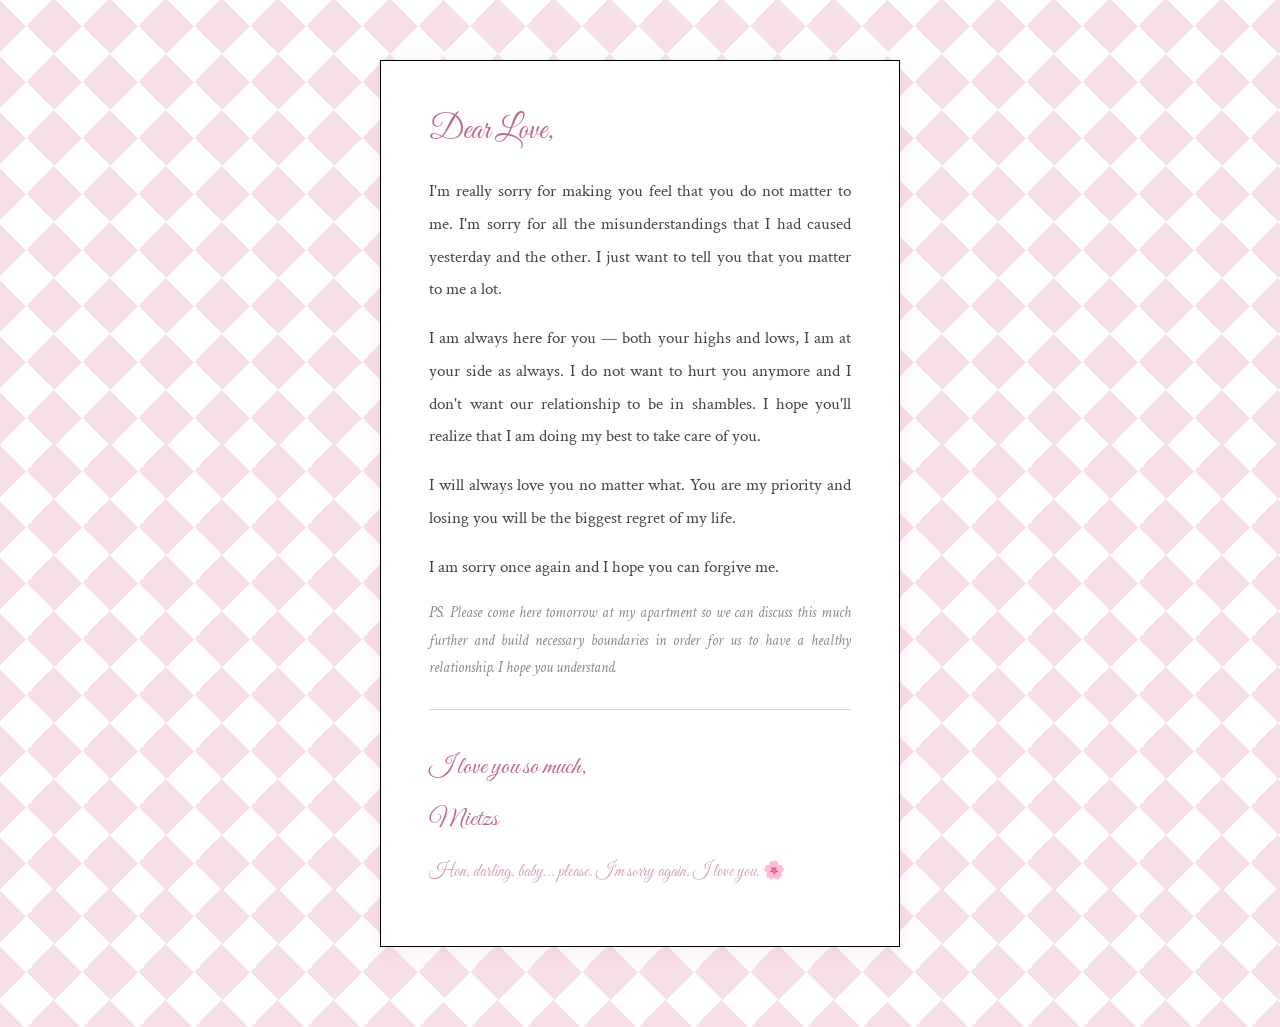
==== Sorry.html @ 71db456b "Add files via upload" ====
<!DOCTYPE html>
<html lang="en">
<head>
<meta charset="UTF-8">
<meta name="viewport" content="width=device-width, initial-scale=1.0">
<title>✧ Sorry ✧</title>
<link href="https://fonts.googleapis.com/css2?family=Great+Vibes&family=Crimson+Text:ital,wght@0,400;0,600;1,400&display=swap" rel="stylesheet">
<style>
  *, *::before, *::after { box-sizing: border-box; margin: 0; padding: 0; }

  html, body {
    min-height: 100vh;
    overflow-x: hidden;
  }

  body {
    background-image: url('whtepinkdiabg.png');
    background-repeat: repeat;
    background-size: auto;
    display: flex;
    justify-content: center;
    align-items: flex-start;
    padding: 60px 20px 80px;
    min-height: 100vh;
  }

  .page {
    width: 100%;
    max-width: 680px;
    display: flex;
    flex-direction: column;
    align-items: center;
    animation: fadeUp 1s cubic-bezier(0.22, 1, 0.36, 1) both;
  }

  .card {
    background: #ffffff;
    width: 100%;
    max-width: 520px;
    border: 1px solid #000000;
    box-shadow: 0 4px 24px rgba(210, 130, 170, 0.15);
  }

  .card-body {
    padding: 50px 48px 50px;
  }

  /* Letter styling */
  .letter-salutation {
    font-family: 'Great Vibes', cursive;
    font-size: 2rem;
    color: #c0698a;
    margin-bottom: 24px;
  }

  .letter-body {
    font-family: 'Crimson Text', serif;
    font-size: 1.05rem;
    color: #444;
    line-height: 1.95;
    text-align: justify;
  }

  .letter-body p {
    margin-bottom: 16px;
  }

  .letter-ps {
    font-family: 'Crimson Text', serif;
    font-size: 0.95rem;
    font-style: italic;
    color: #888;
    margin-top: 8px;
    line-height: 1.8;
  }

  .letter-closing {
    margin-top: 32px;
    font-family: 'Great Vibes', cursive;
    font-size: 1.6rem;
    color: #c0698a;
    line-height: 2;
  }

  .divider {
    border: none;
    border-top: 1px solid #f0c0d4;
    margin: 28px 0;
  }

  @keyframes fadeUp {
    from { opacity: 0; transform: translateY(28px); }
    to   { opacity: 1; transform: translateY(0); }
  }
</style>
</head>
<body>
<div class="page">
  <div class="card">
    <div class="card-body">

      <div class="letter-salutation">Dear Love,</div>

      <div class="letter-body">
        <p>I'm really sorry for making you feel that you do not matter to me. I'm sorry for all the misunderstandings that I had caused yesterday and the other. I just want to tell you that you matter to me a lot.</p>
        <p>I am always here for you — both your highs and lows, I am at your side as always. I do not want to hurt you anymore and I don't want our relationship to be in shambles. I hope you'll realize that I am doing my best to take care of you.</p>
        <p>I will always love you no matter what. You are my priority and losing you will be the biggest regret of my life.</p>
        <p>I am sorry once again and I hope you can forgive me.</p>
        <p class="letter-ps">PS. Please come here tomorrow at my apartment so we can discuss this much further and build necessary boundaries in order for us to have a healthy relationship. I hope you understand.</p>
      </div>

      <hr class="divider">

      <div class="letter-closing">
        I love you so much,<br>
        Mietzs<br>
        <span style="font-size:1.1rem; color:#d4a0b8;">Hon, darling, baby... please. I'm sorry again. I love you. 🌸</span>
      </div>

    </div>
  </div>
</div>
</body>
</html>
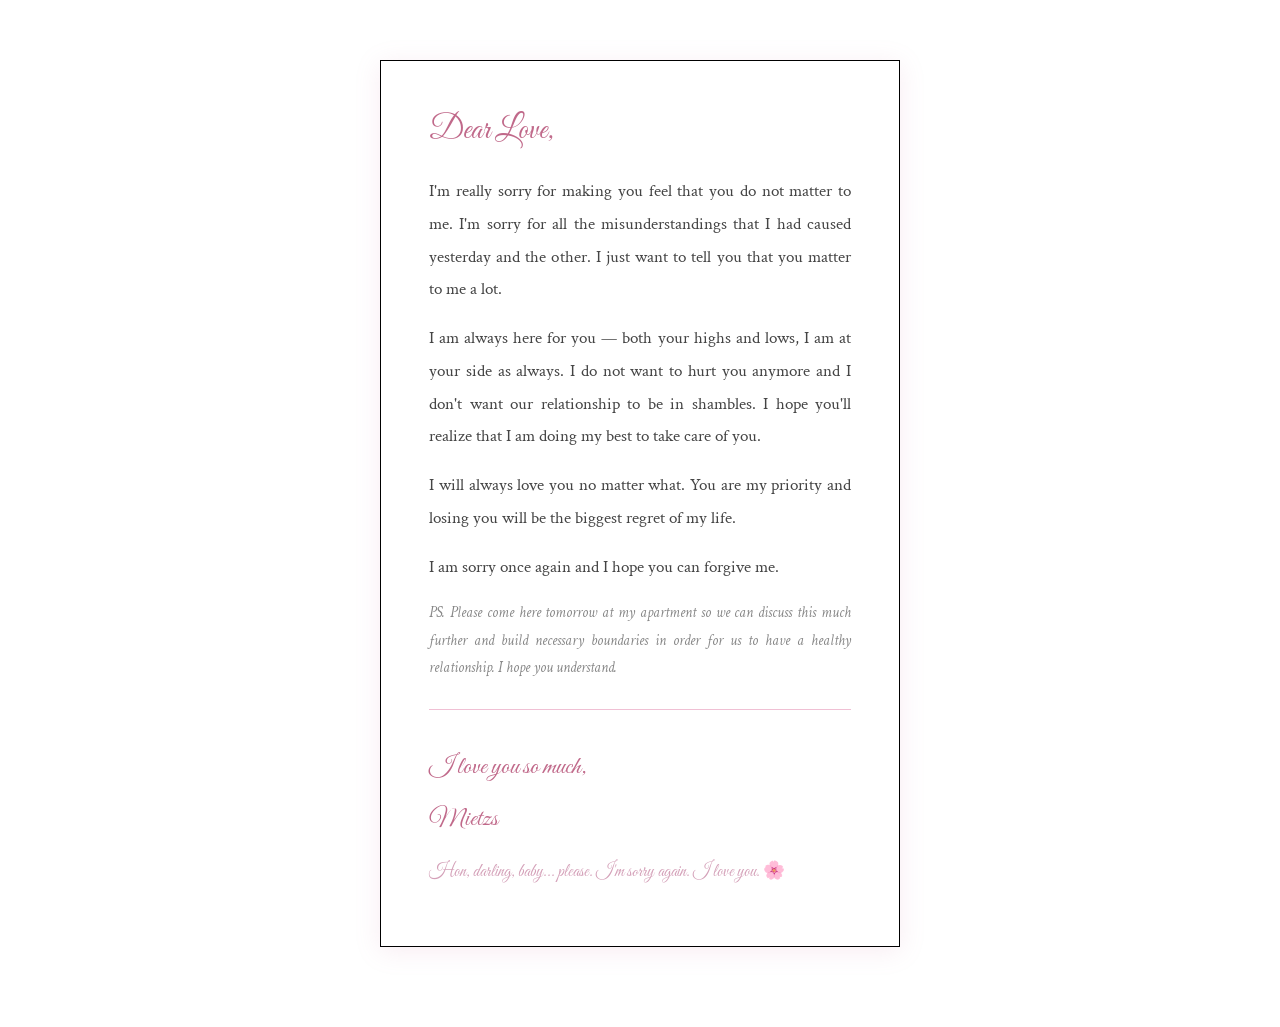
==== commit 391b9234: "Add files via upload" ====
--- a/Sorry.html
+++ b/Sorry.html
@@ -14,7 +14,7 @@
   }
 
   body {
-    background-image: url('whtepinkdiabg.png');
+    background-image: url('images/whtepinkdiabg.png');
     background-repeat: repeat;
     background-size: auto;
     display: flex;
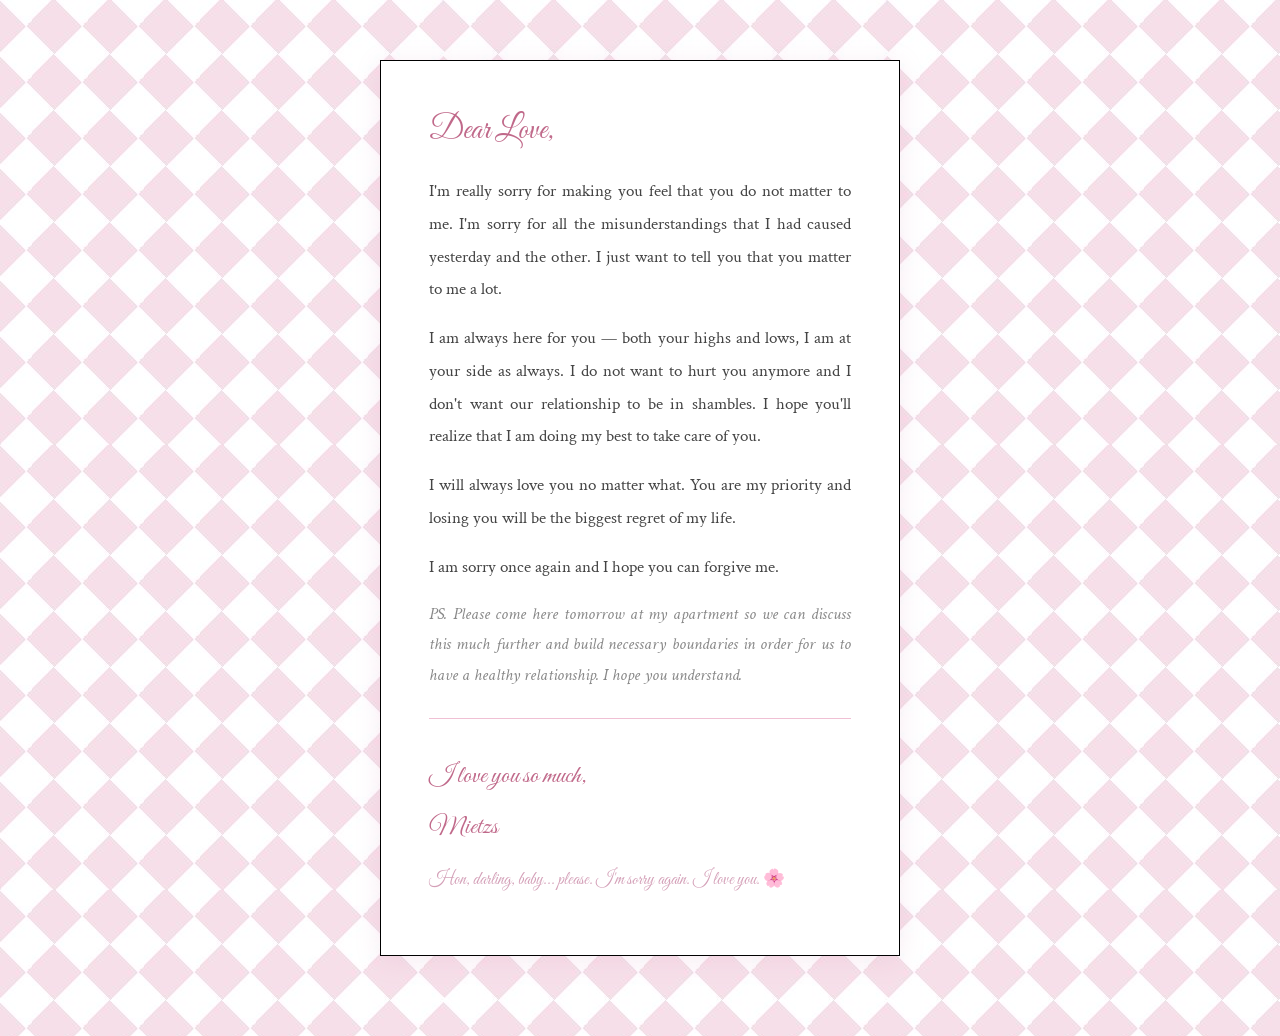
==== commit b3d50320: "Add files via upload" ====
--- a/Sorry.html
+++ b/Sorry.html
@@ -8,13 +8,10 @@
 <style>
   *, *::before, *::after { box-sizing: border-box; margin: 0; padding: 0; }
 
-  html, body {
-    min-height: 100vh;
-    overflow-x: hidden;
-  }
+  html, body { min-height: 100vh; overflow-x: hidden; }
 
   body {
-    background-image: url('images/whtepinkdiabg.png');
+    background-image: url('[data-uri]');
     background-repeat: repeat;
     background-size: auto;
     display: flex;
@@ -41,11 +38,8 @@
     box-shadow: 0 4px 24px rgba(210, 130, 170, 0.15);
   }
 
-  .card-body {
-    padding: 50px 48px 50px;
-  }
+  .card-body { padding: 50px 48px 50px; }
 
-  /* Letter styling */
   .letter-salutation {
     font-family: 'Great Vibes', cursive;
     font-size: 2rem;
@@ -61,13 +55,9 @@
     text-align: justify;
   }
 
-  .letter-body p {
-    margin-bottom: 16px;
-  }
+  .letter-body p { margin-bottom: 16px; }
 
   .letter-ps {
-    font-family: 'Crimson Text', serif;
-    font-size: 0.95rem;
     font-style: italic;
     color: #888;
     margin-top: 8px;
@@ -98,9 +88,7 @@
 <div class="page">
   <div class="card">
     <div class="card-body">
-
       <div class="letter-salutation">Dear Love,</div>
-
       <div class="letter-body">
         <p>I'm really sorry for making you feel that you do not matter to me. I'm sorry for all the misunderstandings that I had caused yesterday and the other. I just want to tell you that you matter to me a lot.</p>
         <p>I am always here for you — both your highs and lows, I am at your side as always. I do not want to hurt you anymore and I don't want our relationship to be in shambles. I hope you'll realize that I am doing my best to take care of you.</p>
@@ -108,15 +96,12 @@
         <p>I am sorry once again and I hope you can forgive me.</p>
         <p class="letter-ps">PS. Please come here tomorrow at my apartment so we can discuss this much further and build necessary boundaries in order for us to have a healthy relationship. I hope you understand.</p>
       </div>
-
       <hr class="divider">
-
       <div class="letter-closing">
         I love you so much,<br>
         Mietzs<br>
         <span style="font-size:1.1rem; color:#d4a0b8;">Hon, darling, baby... please. I'm sorry again. I love you. 🌸</span>
       </div>
-
     </div>
   </div>
 </div>
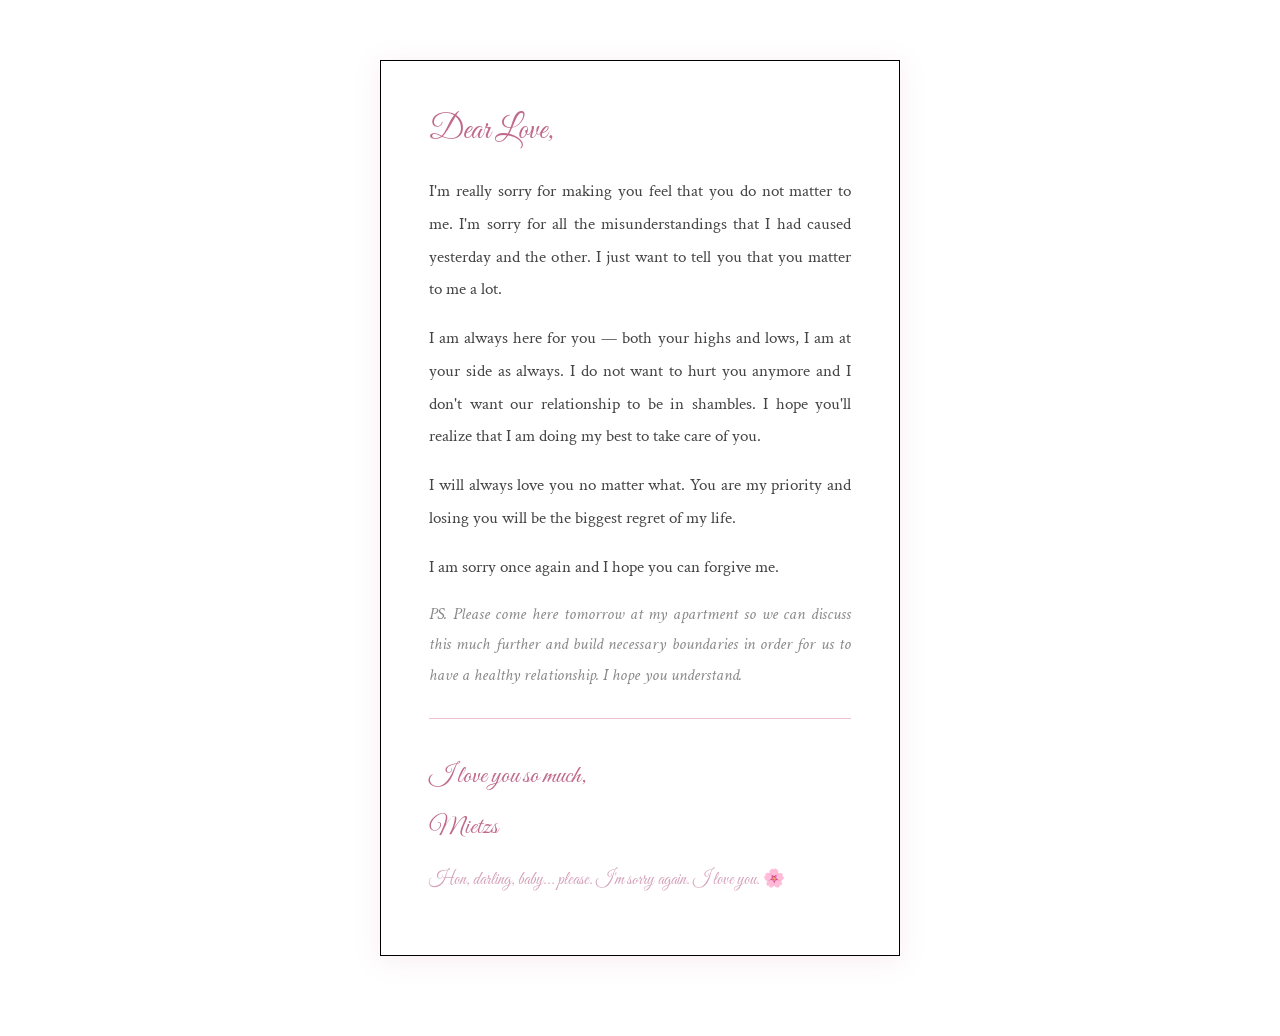
==== commit f3e1266e: "Add files via upload" ====
--- a/Sorry.html
+++ b/Sorry.html
@@ -11,8 +11,7 @@
   html, body { min-height: 100vh; overflow-x: hidden; }
 
   body {
-    background-image: url('[data-uri]');
-    background-repeat: repeat;
+    background-image: url(images/whtepinkdiabg.png);
     background-size: auto;
     display: flex;
     justify-content: center;
